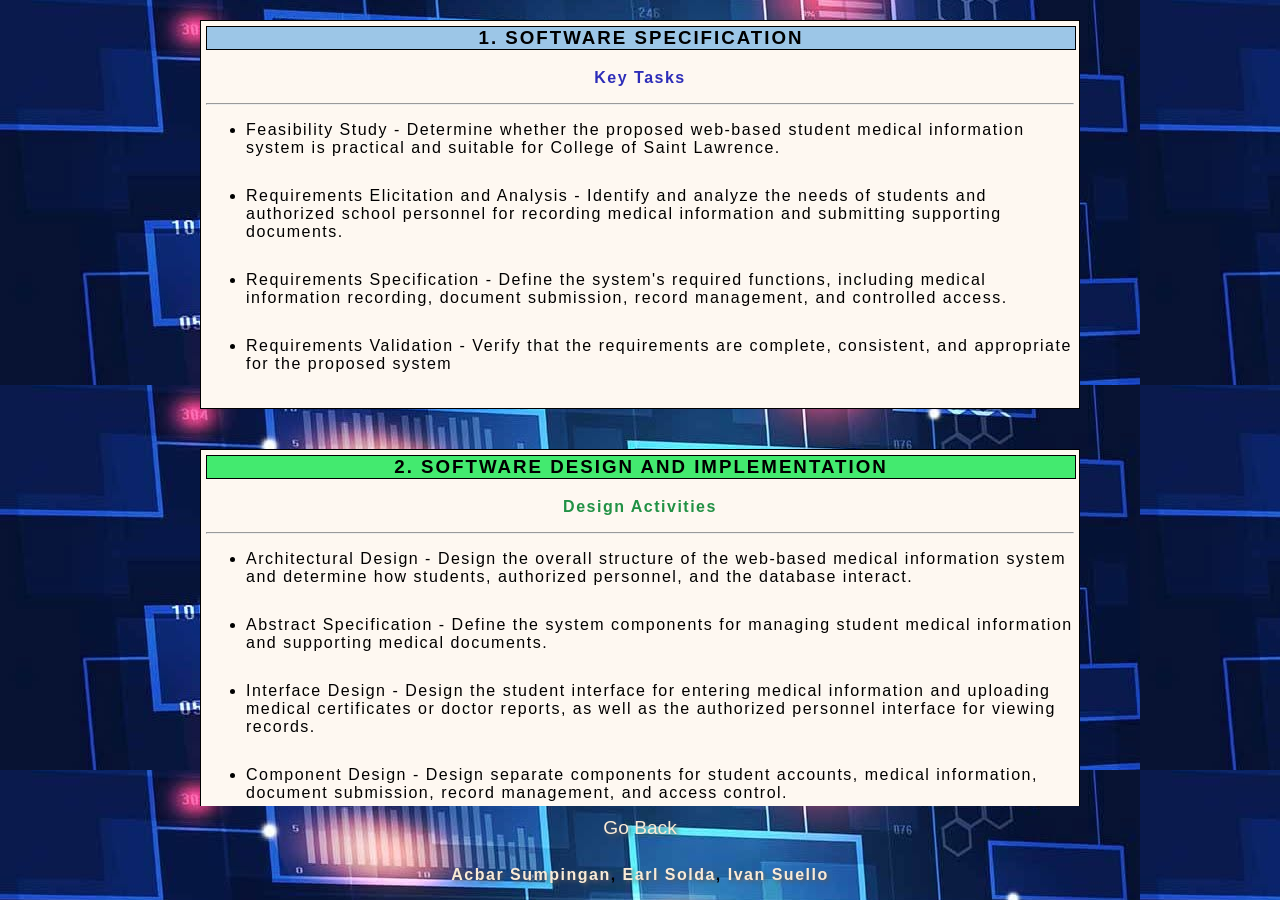
==== info.html @ 4c82ef4d "Added buttons and separate the info to another page." ====
<!DOCTYPE html>
<html lang="en">
<head>
    <meta charset="UTF-8">
    <meta name="viewport" content="width=device-width, initial-scale=1.0">
    <title>AEI Presentation</title>
    <link rel="stylesheet" href="styles.css">
    <link rel="icon" type="image/png" href="images/favicon.png">
</head>
<body>
    <main>
        <!-- SOFTWARE SPECIFICATION -->
        <article class="ss">
            <h3 class="title one">1. SOFTWARE SPECIFICATION</h3>
            <p class="key">Key Tasks</p>
            <hr>
            <ul>
                <li>Feasibility Study - Determine whether the proposed web-based student medical information system is practical and suitable for College of Saint Lawrence.</li>
                <li>Requirements Elicitation and Analysis - Identify and analyze the needs of students and authorized school personnel for recording medical information and submitting supporting documents.</li>
                <li>Requirements Specification - Define the system's required functions, including medical information recording, document submission, record management, and controlled access.</li>
                <li>Requirements Validation - Verify that the requirements are complete, consistent, and appropriate for the proposed system</li>
            </ul>
        </article>
        
        <!-- SOFTWARE DESIGN AND IMPLEMENTATION -->
        <article class="ss">
            <h3 class="title two">2. SOFTWARE DESIGN AND IMPLEMENTATION</h3>
            <p class="design">Design Activities</p>
            <hr>
            <ul>
                <li>Architectural Design - 
Design the overall structure of the web-based medical information system and determine how students, authorized personnel, and the database interact.</li>
                <li>Abstract Specification - 
Define the system components for managing student medical information and supporting medical documents.</li>
                <li>Interface Design - 
Design the student interface for entering medical information and uploading medical certificates or doctor reports, as well as the authorized personnel interface for viewing records.</li>
                <li>Component Design - 
Design separate components for student accounts, medical information, document submission, record management, and access control.</li>
                <li>Data Structure Design - 
Design the database structure for student medical records, medical conditions, physical limitations, previous surgeries, and submitted documents.</li>
                <li>Algorithm Design - 
Design the procedures for saving, updating, retrieving, uploading, and accessing medical information and documents according to user roles.</li>
            </ul>
            <p class="implementation">Implementation</p>
            <hr>
            <ul>
                <li>Translate Design into Program - 
Convert the designed system structure, interfaces, database, and components into the actual web-based system.</li>
                <li>Programming and Debugging - 
Program the system functions and identify and correct errors in medical information recording, document submission, account management, and access control</li>
            </ul>
        </article>

        <!-- SOFTWARE VALIDATION -->
        <article class="ss">
            <h3 class="title three">3. SOFTWARE VALIDATION</h3>
            <p class="testing">Testing Stages</p>
            <hr>
            <ol>
                <li class="stages onee">1. Unit Testing - Test individual functions, such as adding medical information, updating a record, uploading a document, and logging in.</li>
                <li class="stages twoo">2. Module Testing - Test related functions together, such as the student medical information module and document submission module.</li>
                <li class="stages threee">3. Sub-system Testing - Test integrated sections, such as the student side working together with the authorized personnel side and database.</li>
                <li class="stages fourr">4. System Testing - Test the entire web-based medical information system to ensure that all functions work together correctly and that access restrictions work as intended.</li>
                <li class="stages fivee">5. Acceptance Testing - Have the intended users, particularly students and authorized school personnel, test the system to determine whether it meets the requirements.</li>
            </ol>
        </article>

        <!-- SOFTWARE EVOLUTION -->
        <article class="ss">
            <h3 class="title four">4. SOFTWARE EVOLUTION</h3>
            <p class="task">Key Tasks</p>
            <hr>
            <ul>
                <li>Correct Errors - 
Identify and correct errors found in the system, such as problems with recording medical information, uploading documents, or accessing records.</li>
                <li>Improve Performance - 
Improve the system's speed, reliability, and efficiency when managing student medical information and supporting documents.</li>
                <li>Adapt to New Requirements - 
Modify the system when the school has new requirements for managing student medical information or document submission.</li>
                <li>Add New Features - 
Add useful features that may be needed in the future to improve medical information management.</li>
                <li>Reconfigure for New Environments - 
Modify or configure the system when changes in the school's technical environment require it.</li>
            </ul>
        </article>
    </main>

    <button><a href="index.html">Go Back</a></button>

    <footer>
        <p><a href="https://www.facebook.com/acbar.sumpingan.493">Acbar Sumpingan</a>, <a href="https://www.facebook.com/earljohn0104">Earl Solda</a>, <a href="https://github.com/kuraido02">Ivan Suello</a></p>
    </footer>
</body>
</html>
---- styles.css ----
body {
    display: flex;
    flex-direction: column;
    height: 100vh;
    margin: 0;
    font-family: 'Segoe UI', Tahoma, Geneva, Verdana, sans-serif;
    background-color: rgb(227, 240, 251);
    background-image: url(images/bg2.jpg);
}

header {
    flex: 0 0 auto;
    display: flex;
    flex-direction: column;
    align-items: center;
    text-align: center;
    padding: 20px;
    letter-spacing: 2px;
    width: 80%;
    margin: auto;
    color: antiquewhite;
    text-shadow: 2px 2px 4px #5a5757;
}

main {
    flex: 1 1 auto;
    min-height: 0;
    overflow-y: auto;
    flex-direction: column;
    align-items: center;
    padding: 20px;
    box-sizing: border-box;
    letter-spacing: 2px;

    /* Hide scrollbar for Chrome, Safari, Opera, and newer Edge */
    &::-webkit-scrollbar {
        display: none;
    }

    /* Hide scrollbar for Firefox */
    scrollbar-width: none;

    /* Hide scrollbar for IE and legacy Edge */
    -ms-overflow-style: none;
}

button {
    width: 30%;
    height: 50px;
    background-color: transparent;
    border: none;
    border-radius: 20px;
    align-items: center;
    justify-content: center;
    display: flex;
    flex-direction: column;
    margin: 10px auto;
    font-size: larger;
    transition: 0.2s ease all;
}

.ss {
   width: 70%;
   height: auto;
   border: 1px solid black;
   padding: 5px;
   margin: auto;
   background-color: hsl(35, 86%, 97%);
   margin-bottom: 40px;
}

.title{
    width: 100%;
    border: 1px solid black;
    margin: auto;
    text-align: center;
    justify-content: center;
    display: flex;
    flex-direction: column;
}

.one {
    background-color: hsl(207, 61%, 76%);
}

.two {
    background-color: hsl(136, 80%, 59%);
}

.three {
    background-color: hsl(69, 69%, 66%);
}

.four {
    background-color: hsl(309, 63%, 72%);
}

p {
    text-align: center;
    letter-spacing: 1.5px;
    font-weight: 700;
}

.key {
    color: hsl(240, 61%, 45%);
    margin-top: 19px;
}

.design, 
.implementation {
    color: hsl(139, 63%, 35%);
    margin-top: 19px;
}

.implementation {
    margin-top: 35px;
}

.testing {
    color: hsl(47, 83%, 31%);
    margin-top: 19px;
}

.task {
    color: rgb(82, 12, 69);
    margin-top: 19px;
}

li {
    font-size: 1rem;
    letter-spacing: 1.5px;
    margin-bottom: 30px;
}

.stages {
    width: 90%;
    border: 1px solid gray;
    padding: 10px;
}

.onee {
    background-color: hsl(295, 45%, 71%);
}

.twoo {
    background-color: hsl(208, 49%, 77%);
}

.threee {
    background-color: hsl(140, 75%, 76%);
}

.fourr {
    background-color: rgb(230, 236, 117);
}

.fivee {
    background-color: hsl(0, 77%, 73%);
}

ol {
    list-style-type: none;
}

a {
    text-decoration: none;
    color: antiquewhite;
    text-shadow: 2px 2px 4px #5a5757;
}
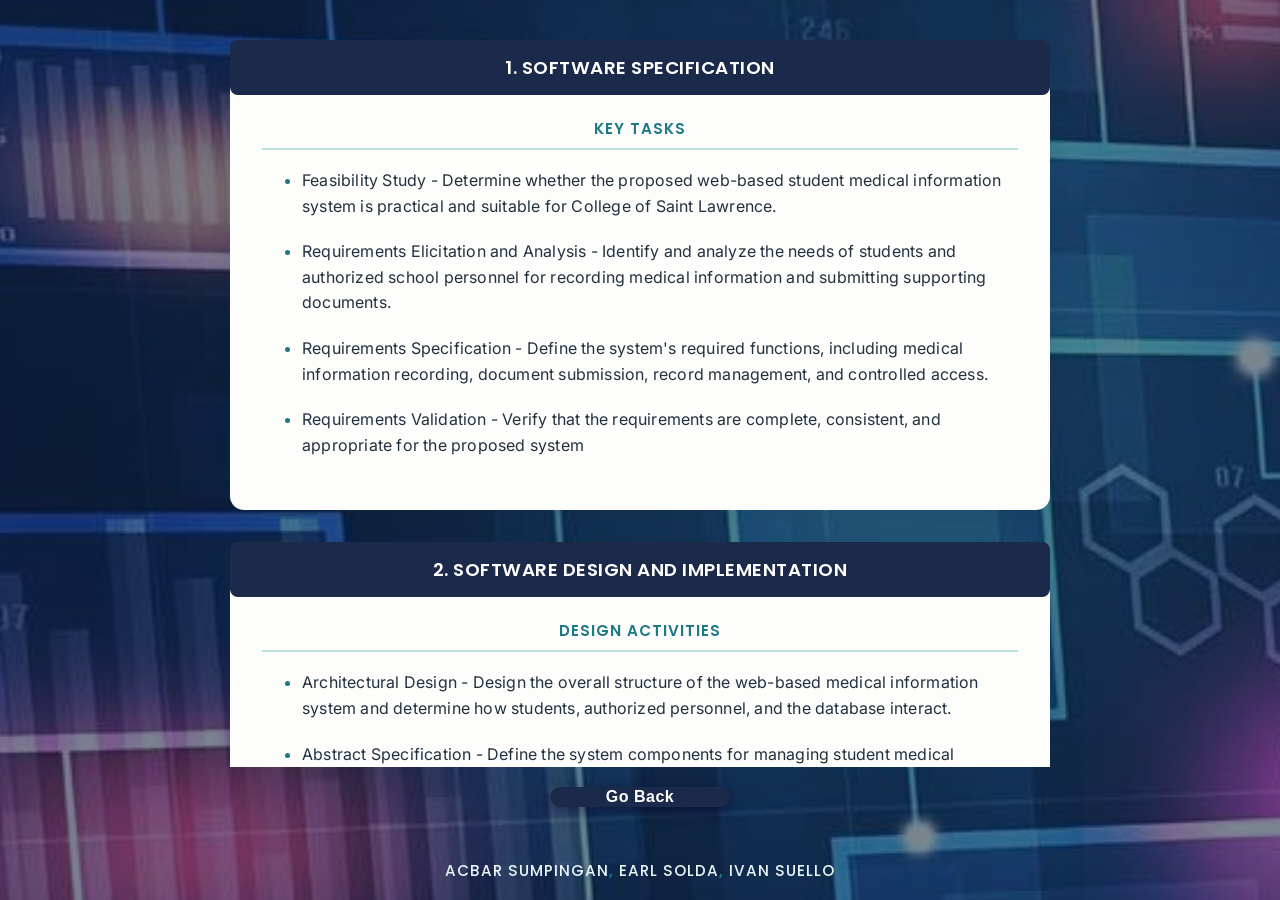
==== commit 85d9887f: "Redesign the the info with more neutrality in color schemes instead of having a different colors for" ====
--- a/info.html
+++ b/info.html
@@ -4,8 +4,10 @@
     <meta charset="UTF-8">
     <meta name="viewport" content="width=device-width, initial-scale=1.0">
     <title>AEI Presentation</title>
-    <link rel="stylesheet" href="styles.css">
+    <link rel="stylesheet" href="style.css">
     <link rel="icon" type="image/png" href="images/favicon.png">
+       <link rel="preconnect" href="https://fonts.googleapis.com">
+   <link href="https://fonts.googleapis.com/css2?family=Inter:wght@400;500;600&family=Poppins:wght@600;700&display=swap" rel="stylesheet">
 </head>
 <body>
     <main>
--- a/style.css
+++ b/style.css
@@ -0,0 +1,222 @@
+:root {
+    --navy: #1b2a4a;
+    --teal: #1c7a83;
+    --teal-light: #eaf6f6;
+    --teal-mid: #bfe3e3;
+    --ink: #23303f;
+    --paper: #fdfdfb;
+    --shadow: 0 6px 20px rgba(18, 40, 60, 0.12);
+}
+
+* { box-sizing: border-box; }
+
+body {
+    display: flex;
+    flex-direction: column;
+    height: 100vh;
+    margin: 0;
+    font-family: 'Inter', 'Segoe UI', sans-serif;
+    color: var(--ink);
+    background-color: var(--teal-light);
+    background-image:
+        linear-gradient(rgba(15, 35, 55, 0.55), rgba(15, 35, 55, 0.55)),
+        url(images/bg2.jpg);
+    background-size: cover;
+    background-position: center;
+}
+
+/* ================= HEADER (title screen) ================= */
+header {
+    flex: 0 0 auto;
+    display: flex;
+    flex-direction: column;
+    align-items: center;
+    text-align: center;
+    justify-content: center;
+    padding: 40px 20px;
+    width: 100%;
+    margin: auto;
+    flex: 1 1 auto;
+}
+
+header h1 {
+    font-family: 'Poppins', sans-serif;
+    font-weight: 700;
+    font-size: clamp(1.8rem, 4vw, 3rem);
+    letter-spacing: 1px;
+    color: #fff;
+    margin-bottom: 16px;
+    text-shadow: 0 2px 10px rgba(0,0,0,0.35);
+}
+
+header h2 {
+    font-family: 'Inter', sans-serif;
+    font-weight: 500;
+    font-size: clamp(1rem, 2vw, 1.3rem);
+    color: rgba(255,255,255,0.9);
+    max-width: 720px;
+    line-height: 1.6;
+    letter-spacing: 0.3px;
+}
+
+/* ================= MAIN (content screen) ================= */
+main {
+    flex: 1 1 auto;
+    min-height: 0;
+    overflow-y: auto;
+    display: flex;
+    flex-direction: column;
+    align-items: center;
+    padding: 40px 20px;
+
+    &::-webkit-scrollbar { display: none; }
+    scrollbar-width: none;
+    -ms-overflow-style: none;
+}
+
+/* ================= CARDS ================= */
+.ss {
+    width: 100%;
+    max-width: 820px;
+    border: none;
+    border-radius: 14px;
+    padding: 28px 32px 32px;
+    margin-bottom: 32px;
+    background-color: var(--paper);
+    box-shadow: var(--shadow);
+}
+
+.title {
+    font-family: 'Poppins', sans-serif;
+    font-size: 1.15rem;
+    font-weight: 600;
+    letter-spacing: 0.5px;
+    color: #fff;
+    background-color: var(--navy);
+    border: none;
+    border-radius: 8px;
+    padding: 14px 10px;
+    text-align: center;
+    margin: -28px -32px 22px;   /* bleed to card edges */
+    width: calc(100% + 64px);
+}
+
+/* one accent color, differentiated by weight/opacity rather than hue */
+.one, .two, .three, .four {
+    background-color: var(--navy);
+}
+
+/* ================= SECTION LABELS ================= */
+p {
+    text-align: center;
+    letter-spacing: 1px;
+    font-weight: 600;
+    font-family: 'Poppins', sans-serif;
+    font-size: 0.95rem;
+    text-transform: uppercase;
+    color: var(--teal);
+    margin-top: 22px;
+    margin-bottom: 8px;
+}
+
+hr {
+    border: none;
+    border-top: 2px solid var(--teal-mid);
+    margin-bottom: 18px;
+}
+
+/* ================= LISTS ================= */
+li {
+    font-size: 1rem;
+    line-height: 1.6;
+    letter-spacing: 0.2px;
+    margin-bottom: 20px;
+    color: var(--ink);
+}
+
+li::marker {
+    color: var(--teal);
+    font-weight: 700;
+}
+
+/* ================= TESTING STAGES ================= */
+ol { list-style: none; padding: 0; }
+
+.stages {
+    width: 100%;
+    border: none;
+    border-left: 5px solid var(--teal);
+    border-radius: 8px;
+    padding: 14px 18px;
+    margin-bottom: 14px;
+    background-color: var(--teal-light);
+    font-weight: 500;
+    transition: transform 0.15s ease, box-shadow 0.15s ease;
+}
+
+.stages:hover {
+    transform: translateX(4px);
+    box-shadow: 0 4px 14px rgba(28, 122, 131, 0.18);
+}
+
+/* progressive intensity instead of five random hues */
+.onee   { background-color: #eaf6f6; border-left-color: #7fbfc4; }
+.twoo   { background-color: #dcf0f0; border-left-color: #5aacb2; }
+.threee { background-color: #cfeaeb; border-left-color: #3a99a0; }
+.fourr  { background-color: #bfe3e3; border-left-color: #1c7a83; }
+.fivee  { background-color: #bfe3e3; border-left-color: #1c7a83; }
+
+/* ================= BUTTONS ================= */
+button {
+    width: auto;
+    min-width: 180px;
+    height: 50px;
+    background-color: var(--navy);
+    border: none;
+    border-radius: 25px;
+    display: flex;
+    align-items: center;
+    justify-content: center;
+    margin: 20px auto;
+    font-size: 1rem;
+    box-shadow: 0 4px 14px rgba(8, 5, 44, 0.5);
+    transition: 0.2s ease all;
+}
+
+button:hover {
+    background-color: var(--ink);
+    transform: translateY(-2px);
+    box-shadow: 0 6px 18px rgba(8, 5, 44, 0.5);
+}
+
+button a {
+    color: #fff;
+    text-shadow: none;
+    font-weight: 600;
+    letter-spacing: 0.5px;
+    padding: 0 24px;
+}
+
+/* ================= FOOTER / LINKS ================= */
+footer {
+    flex: 0 0 auto;
+    text-align: center;
+    padding: 10px;
+    font-size: 0.85rem;
+}
+
+a {
+    text-decoration: none;
+    color: antiquewhite;
+    text-shadow: 2px 2px 4px #5a5757;
+}
+
+footer a {
+    color: var(--teal-light);
+    text-shadow: none;
+    font-weight: 500;
+}
+
+footer a:hover {
+    text-decoration: underline;
+}
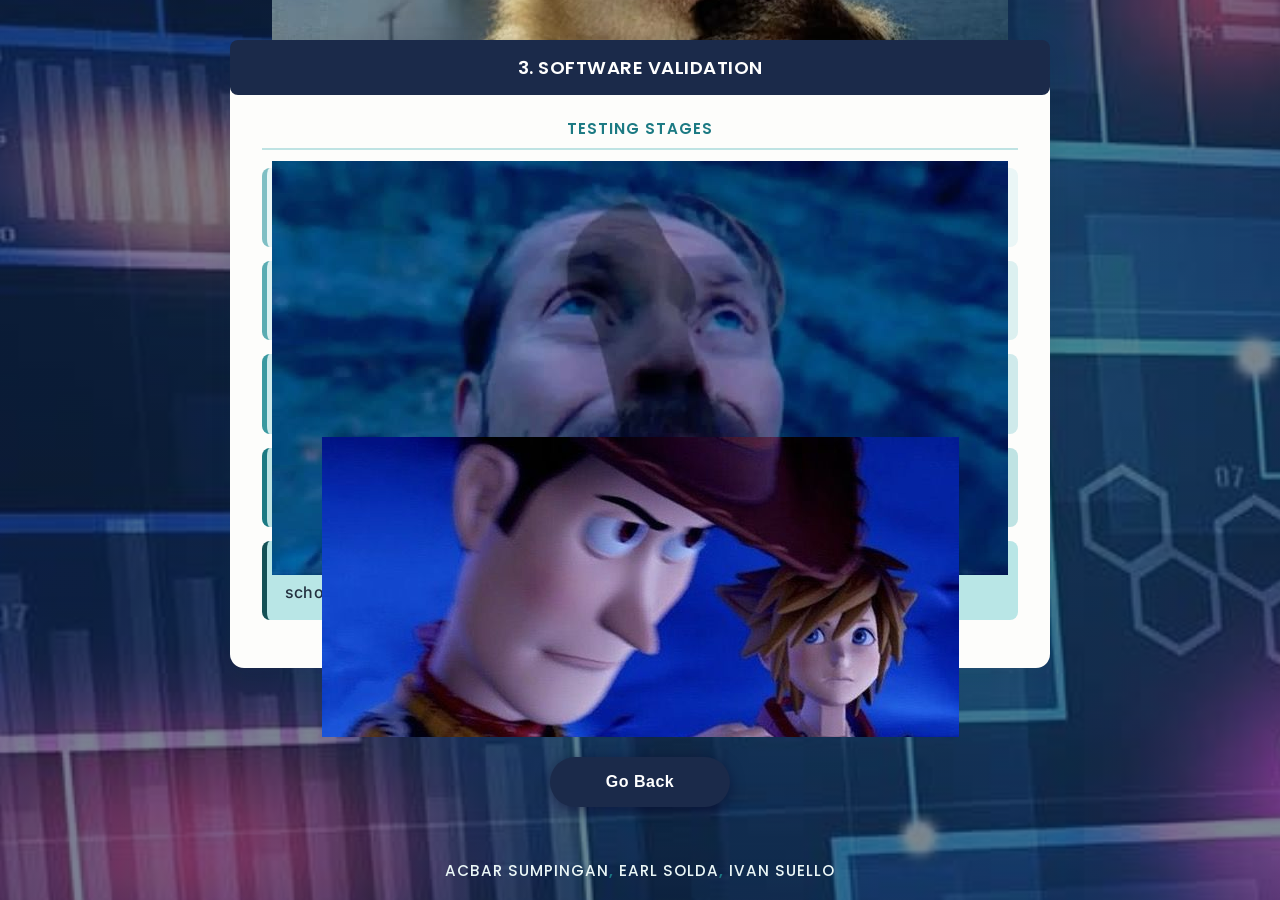
==== commit 5336a75a: "Added images just for entertainment" ====
--- a/info.html
+++ b/info.html
@@ -4,7 +4,7 @@
     <meta charset="UTF-8">
     <meta name="viewport" content="width=device-width, initial-scale=1.0">
     <title>AEI Presentation</title>
-    <link rel="stylesheet" href="style.css">
+    <link rel="stylesheet" href="styles.css">
     <link rel="icon" type="image/png" href="images/favicon.png">
        <link rel="preconnect" href="https://fonts.googleapis.com">
    <link href="https://fonts.googleapis.com/css2?family=Inter:wght@400;500;600&family=Poppins:wght@600;700&display=swap" rel="stylesheet">
@@ -12,79 +12,115 @@
 <body>
     <main>
         <!-- SOFTWARE SPECIFICATION -->
-        <article class="ss">
-            <h3 class="title one">1. SOFTWARE SPECIFICATION</h3>
-            <p class="key">Key Tasks</p>
-            <hr>
-            <ul>
-                <li>Feasibility Study - Determine whether the proposed web-based student medical information system is practical and suitable for College of Saint Lawrence.</li>
-                <li>Requirements Elicitation and Analysis - Identify and analyze the needs of students and authorized school personnel for recording medical information and submitting supporting documents.</li>
-                <li>Requirements Specification - Define the system's required functions, including medical information recording, document submission, record management, and controlled access.</li>
-                <li>Requirements Validation - Verify that the requirements are complete, consistent, and appropriate for the proposed system</li>
-            </ul>
-        </article>
+         <div class="card">
+            <div class="card-inner">
+                <div class="card-front">
+                    <img class="meme1" src="images/meme1.jpg">
+                </div>
+                <div class="card-back">
+                    <article class="ss">
+                        <h3 class="title one">1. SOFTWARE SPECIFICATION</h3>
+                        <p class="key">Key Tasks</p>
+                        <hr>
+                        <ul>
+                            <li>Feasibility Study - Determine whether the proposed web-based student medical information system is practical and suitable for College of Saint Lawrence.</li>
+                            <li>Requirements Elicitation and Analysis - Identify and analyze the needs of students and authorized school personnel for recording medical information and submitting supporting documents.</li>
+                            <li>Requirements Specification - Define the system's required functions, including medical information recording, document submission, record management, and controlled access.</li>
+                            <li>Requirements Validation - Verify that the requirements are complete, consistent, and appropriate for the proposed system</li>
+                        </ul>
+                    </article>
+                </div>
+            </div>
+        </div>
         
         <!-- SOFTWARE DESIGN AND IMPLEMENTATION -->
-        <article class="ss">
-            <h3 class="title two">2. SOFTWARE DESIGN AND IMPLEMENTATION</h3>
-            <p class="design">Design Activities</p>
-            <hr>
-            <ul>
-                <li>Architectural Design - 
+         <div class="card">
+            <div class="card-inner">
+                <div class="card-front">
+                    <img class="meme2" src="images/meme2.jpg">
+                </div>
+                <div class="card-back">
+                    <article class="ss">
+                        <h3 class="title two">2. SOFTWARE DESIGN AND IMPLEMENTATION</h3>
+                        <p class="design">Design Activities</p>
+                        <hr>
+                        <ul>
+                            <li>Architectural Design - 
 Design the overall structure of the web-based medical information system and determine how students, authorized personnel, and the database interact.</li>
-                <li>Abstract Specification - 
+                            <li>Abstract Specification - 
 Define the system components for managing student medical information and supporting medical documents.</li>
-                <li>Interface Design - 
+                            <li>Interface Design - 
 Design the student interface for entering medical information and uploading medical certificates or doctor reports, as well as the authorized personnel interface for viewing records.</li>
-                <li>Component Design - 
+                            <li>Component Design - 
 Design separate components for student accounts, medical information, document submission, record management, and access control.</li>
-                <li>Data Structure Design - 
+                            <li>Data Structure Design - 
 Design the database structure for student medical records, medical conditions, physical limitations, previous surgeries, and submitted documents.</li>
-                <li>Algorithm Design - 
+                            <li>Algorithm Design - 
 Design the procedures for saving, updating, retrieving, uploading, and accessing medical information and documents according to user roles.</li>
-            </ul>
-            <p class="implementation">Implementation</p>
-            <hr>
-            <ul>
-                <li>Translate Design into Program - 
+                        </ul>
+                        <p class="implementation">Implementation</p>
+                        <hr>
+                        <ul>
+                            <li>Translate Design into Program - 
 Convert the designed system structure, interfaces, database, and components into the actual web-based system.</li>
-                <li>Programming and Debugging - 
+                            <li>Programming and Debugging - 
 Program the system functions and identify and correct errors in medical information recording, document submission, account management, and access control</li>
-            </ul>
-        </article>
+                        </ul>
+                    </article>
+                </div>
+            </div>
+        </div>
 
         <!-- SOFTWARE VALIDATION -->
-        <article class="ss">
-            <h3 class="title three">3. SOFTWARE VALIDATION</h3>
-            <p class="testing">Testing Stages</p>
-            <hr>
-            <ol>
-                <li class="stages onee">1. Unit Testing - Test individual functions, such as adding medical information, updating a record, uploading a document, and logging in.</li>
-                <li class="stages twoo">2. Module Testing - Test related functions together, such as the student medical information module and document submission module.</li>
-                <li class="stages threee">3. Sub-system Testing - Test integrated sections, such as the student side working together with the authorized personnel side and database.</li>
-                <li class="stages fourr">4. System Testing - Test the entire web-based medical information system to ensure that all functions work together correctly and that access restrictions work as intended.</li>
-                <li class="stages fivee">5. Acceptance Testing - Have the intended users, particularly students and authorized school personnel, test the system to determine whether it meets the requirements.</li>
-            </ol>
-        </article>
+        <div class="card">
+            <div class="card-inner">
+                <div class="card-front">
+                    <img class="meme3" src="images/meme3.jpg">
+                </div>
+                <div>
+                    <article class="ss">
+                        <h3 class="title three">3. SOFTWARE VALIDATION</h3>
+                        <p class="testing">Testing Stages</p>
+                        <hr>
+                        <ol>
+                            <li class="stages onee">1. Unit Testing - Test individual functions, such as adding medical information, updating a record, uploading a document, and logging in.</li>
+                            <li class="stages twoo">2. Module Testing - Test related functions together, such as the student medical information module and document submission module.</li>
+                            <li class="stages threee">3. Sub-system Testing - Test integrated sections, such as the student side working together with the authorized personnel side and database.</li>
+                            <li class="stages fourr">4. System Testing - Test the entire web-based medical information system to ensure that all functions work together correctly and that access restrictions work as intended.</li>
+                            <li class="stages fivee">5. Acceptance Testing - Have the intended users, particularly students and authorized school personnel, test the system to determine whether it meets the requirements.</li>
+                        </ol>
+                    </article>
+                </div>
+            </div>
+        </div>
 
         <!-- SOFTWARE EVOLUTION -->
-        <article class="ss">
-            <h3 class="title four">4. SOFTWARE EVOLUTION</h3>
-            <p class="task">Key Tasks</p>
-            <hr>
-            <ul>
-                <li>Correct Errors - 
+        <div class="card">
+            <div class="card-inner">
+                <div class="card-front">
+                    <img class="meme4" src="images/meme4.jpg">
+                </div>
+                <div class="card-back">
+                    <article class="ss">
+                        <h3 class="title four">4. SOFTWARE EVOLUTION</h3>
+                        <p class="task">Key Tasks</p>
+                        <hr>
+                        <ul>
+                            <li>Correct Errors - 
 Identify and correct errors found in the system, such as problems with recording medical information, uploading documents, or accessing records.</li>
-                <li>Improve Performance - 
+                            <li>Improve Performance - 
 Improve the system's speed, reliability, and efficiency when managing student medical information and supporting documents.</li>
-                <li>Adapt to New Requirements - 
+                            <li>Adapt to New Requirements - 
 Modify the system when the school has new requirements for managing student medical information or document submission.</li>
-                <li>Add New Features - 
+                            <li>Add New Features - 
 Add useful features that may be needed in the future to improve medical information management.</li>
-                <li>Reconfigure for New Environments - 
+                            <li>Reconfigure for New Environments - 
 Modify or configure the system when changes in the school's technical environment require it.</li>
-            </ul>
-        </article>
+                        </ul>
+                    </article>
+                </div>
+            </div>
+        </div>
     </main>
 
     <button><a href="index.html">Go Back</a></button>
--- a/styles.css
+++ b/styles.css
@@ -0,0 +1,243 @@
+:root {
+    --navy: #1b2a4a;
+    --teal: #1c7a83;
+    --teal-light: #eaf6f6;
+    --teal-mid: #bfe3e3;
+    --ink: #23303f;
+    --paper: #fdfdfb;
+    --shadow: 0 6px 20px rgba(18, 40, 60, 0.12);
+}
+
+* { box-sizing: border-box; }
+
+body {
+    display: flex;
+    flex-direction: column;
+    height: 100vh;
+    margin: 0;
+    font-family: 'Inter', 'Segoe UI', sans-serif;
+    color: var(--ink);
+    background-color: var(--teal-light);
+    background-image:
+        linear-gradient(rgba(15, 35, 55, 0.55), rgba(15, 35, 55, 0.55)),
+        url(images/bg2.jpg);
+    background-size: cover;
+    background-position: center;
+}
+
+/* ================= HEADER (title screen) ================= */
+header {
+    flex: 0 0 auto;
+    display: flex;
+    flex-direction: column;
+    align-items: center;
+    text-align: center;
+    justify-content: center;
+    padding: 40px 20px;
+    width: 100%;
+    margin: auto;
+    flex: 1 1 auto;
+}
+
+header h1 {
+    font-family: 'Poppins', sans-serif;
+    font-weight: 700;
+    font-size: clamp(1.8rem, 4vw, 3rem);
+    letter-spacing: 1px;
+    color: #fff;
+    margin-bottom: 16px;
+    text-shadow: 0 2px 10px rgba(0,0,0,0.35);
+}
+
+header h2 {
+    font-family: 'Inter', sans-serif;
+    font-weight: 500;
+    font-size: clamp(1rem, 2vw, 1.3rem);
+    color: rgba(255,255,255,0.9);
+    max-width: 720px;
+    line-height: 1.6;
+    letter-spacing: 0.3px;
+}
+
+/* ================= MAIN (content screen) ================= */
+main {
+    flex: 1 1 auto;
+    min-height: 0;
+    overflow-y: auto;
+    display: flex;
+    flex-direction: column;
+    align-items: center;
+    padding: 40px 20px;
+
+    &::-webkit-scrollbar { display: none; }
+    scrollbar-width: none;
+    -ms-overflow-style: none;
+}
+
+/* ================= CARDS ================= */
+.ss {
+    width: 100%;
+    max-width: 820px;
+    border: none;
+    border-radius: 14px;
+    padding: 28px 32px 32px;
+    margin-bottom: 32px;
+    background-color: var(--paper);
+    box-shadow: var(--shadow);
+}
+
+.title {
+    font-family: 'Poppins', sans-serif;
+    font-size: 1.15rem;
+    font-weight: 600;
+    letter-spacing: 0.5px;
+    color: #fff;
+    background-color: var(--navy);
+    border: none;
+    border-radius: 8px;
+    padding: 14px 10px;
+    text-align: center;
+    margin: -28px -32px 22px;   /* bleed to card edges */
+    width: calc(100% + 64px);
+}
+
+/* one accent color, differentiated by weight/opacity rather than hue */
+.one, .two, .three, .four {
+    background-color: var(--navy);
+}
+
+/* ================= SECTION LABELS ================= */
+p {
+    text-align: center;
+    letter-spacing: 1px;
+    font-weight: 600;
+    font-family: 'Poppins', sans-serif;
+    font-size: 0.95rem;
+    text-transform: uppercase;
+    color: var(--teal);
+    margin-top: 22px;
+    margin-bottom: 8px;
+}
+
+hr {
+    border: none;
+    border-top: 2px solid var(--teal-mid);
+    margin-bottom: 18px;
+}
+
+/* ================= LISTS ================= */
+li {
+    font-size: 1rem;
+    line-height: 1.6;
+    letter-spacing: 0.2px;
+    margin-bottom: 20px;
+    color: var(--ink);
+}
+
+li::marker {
+    color: var(--teal);
+    font-weight: 700;
+}
+
+/* ================= TESTING STAGES ================= */
+ol { list-style: none; padding: 0; }
+
+.stages {
+    width: 100%;
+    border: none;
+    border-left: 5px solid var(--teal);
+    border-radius: 8px;
+    padding: 14px 18px;
+    margin-bottom: 14px;
+    background-color: var(--teal-light);
+    font-weight: 500;
+    transition: transform 0.15s ease, box-shadow 0.15s ease;
+}
+
+.stages:hover {
+    transform: translateX(4px);
+    box-shadow: 0 4px 14px rgba(28, 122, 131, 0.18);
+}
+
+/* progressive intensity instead of five random hues */
+.onee   { background-color: #eaf6f6; border-left-color: #7fbfc4; }
+.twoo   { background-color: #dcf0f0; border-left-color: #5aacb2; }
+.threee { background-color: #cfeaeb; border-left-color: #3a99a0; }
+.fourr  { background-color: #bfe3e3; border-left-color: #1c7a83; }
+.fivee  { background-color: #b9e6e6; border-left-color: #155156; }
+
+/* ================= BUTTONS ================= */
+button {
+    width: auto;
+    min-width: 180px;
+    height: 50px;
+    background-color: var(--navy);
+    border: none;
+    border-radius: 25px;
+    display: flex;
+    align-items: center;
+    justify-content: center;
+    margin: 20px auto;
+    font-size: 1rem;
+    box-shadow: 0 4px 14px rgba(8, 5, 44, 0.5);
+    transition: 0.2s ease all;
+}
+
+button:hover {
+    background-color: var(--ink);
+    transform: translateY(-2px);
+    box-shadow: 0 6px 18px rgba(8, 5, 44, 0.5);
+}
+
+button a {
+    color: #fff;
+    text-shadow: none;
+    font-weight: 600;
+    letter-spacing: 0.5px;
+    padding: 0 24px;
+}
+
+/* ================= FOOTER / LINKS ================= */
+footer {
+    flex: 0 0 auto;
+    text-align: center;
+    padding: 10px;
+    font-size: 0.85rem;
+}
+
+a {
+    text-decoration: none;
+    color: antiquewhite;
+    text-shadow: 2px 2px 4px #5a5757;
+}
+
+footer a {
+    color: var(--teal-light);
+    text-shadow: none;
+    font-weight: 500;
+}
+
+footer a:hover {
+    text-decoration: underline;
+}
+
+.card { perspective: 1000px; }
+.card-inner {
+  transition: transform 0.6s;
+  transform-style: preserve-3d;
+  position: relative;
+  flex-direction: column;
+  display: flex;
+  justify-content: center;
+  align-items: center;
+}
+.card:hover .card-inner {
+  transform: rotateY(180deg);
+}
+.card-front, .card-back {
+  position: absolute;
+  backface-visibility: hidden;
+}
+.card-back {
+  transform: rotateY(180deg);
+}
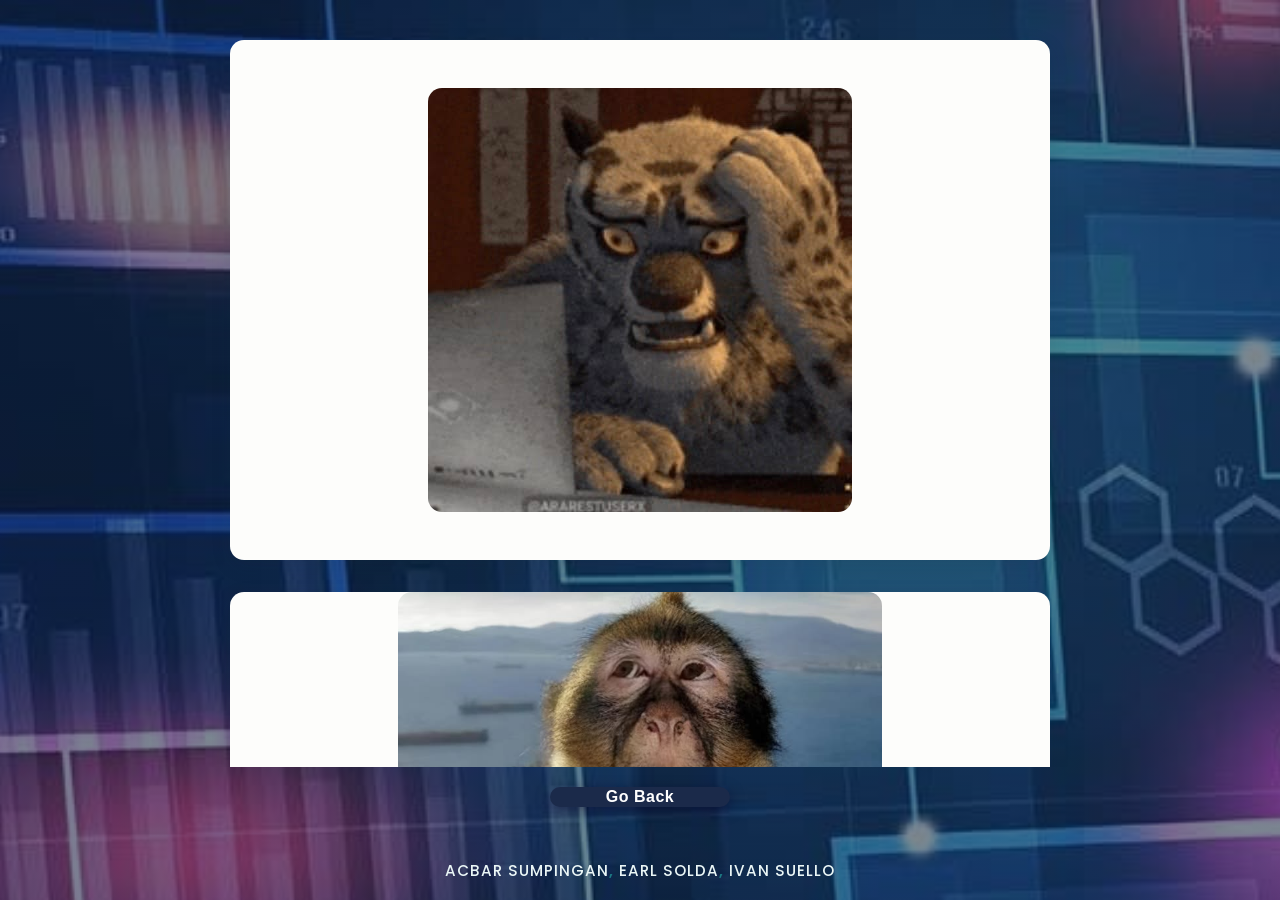
==== commit 5249edd4: "Fix the flip of the card" ====
--- a/info.html
+++ b/info.html
@@ -77,7 +77,7 @@
                 <div class="card-front">
                     <img class="meme3" src="images/meme3.jpg">
                 </div>
-                <div>
+                <div class="card-back">
                     <article class="ss">
                         <h3 class="title three">3. SOFTWARE VALIDATION</h3>
                         <p class="testing">Testing Stages</p>
--- a/styles.css
+++ b/styles.css
@@ -221,23 +221,61 @@
     text-decoration: underline;
 }
 
-.card { perspective: 1000px; }
+.card {
+  perspective: 1000px;
+  width: 100%;
+  max-width: 820px;
+  min-height: 520px;
+  margin: 0 auto 32px;
+  position: relative;
+}
+
 .card-inner {
   transition: transform 0.6s;
   transform-style: preserve-3d;
   position: relative;
-  flex-direction: column;
-  display: flex;
-  justify-content: center;
-  align-items: center;
-}
+  width: 100%;
+  height: 100%;
+}
+
 .card:hover .card-inner {
   transform: rotateY(180deg);
 }
-.card-front, .card-back {
+
+.card-front,
+.card-back {
   position: absolute;
+  top: 0;
+  left: 0;
+  width: 100%;
+  height: 100%;
   backface-visibility: hidden;
-}
+  border-radius: 14px;
+  overflow: hidden;
+}
+
+.card-front {
+  display: flex;
+  align-items: center;
+  justify-content: center;
+  background-color: var(--paper);
+  box-shadow: var(--shadow);
+}
+
+.card-front img {
+  max-width: 100%;
+  max-height: 100%;
+  object-fit: contain;
+  border-radius: 14px;
+}
+
 .card-back {
   transform: rotateY(180deg);
+  overflow-y: auto;
+}
+
+.card-back .ss {
+  height: 100%;
+  margin-bottom: 0;
+  box-sizing: border-box;
 }
